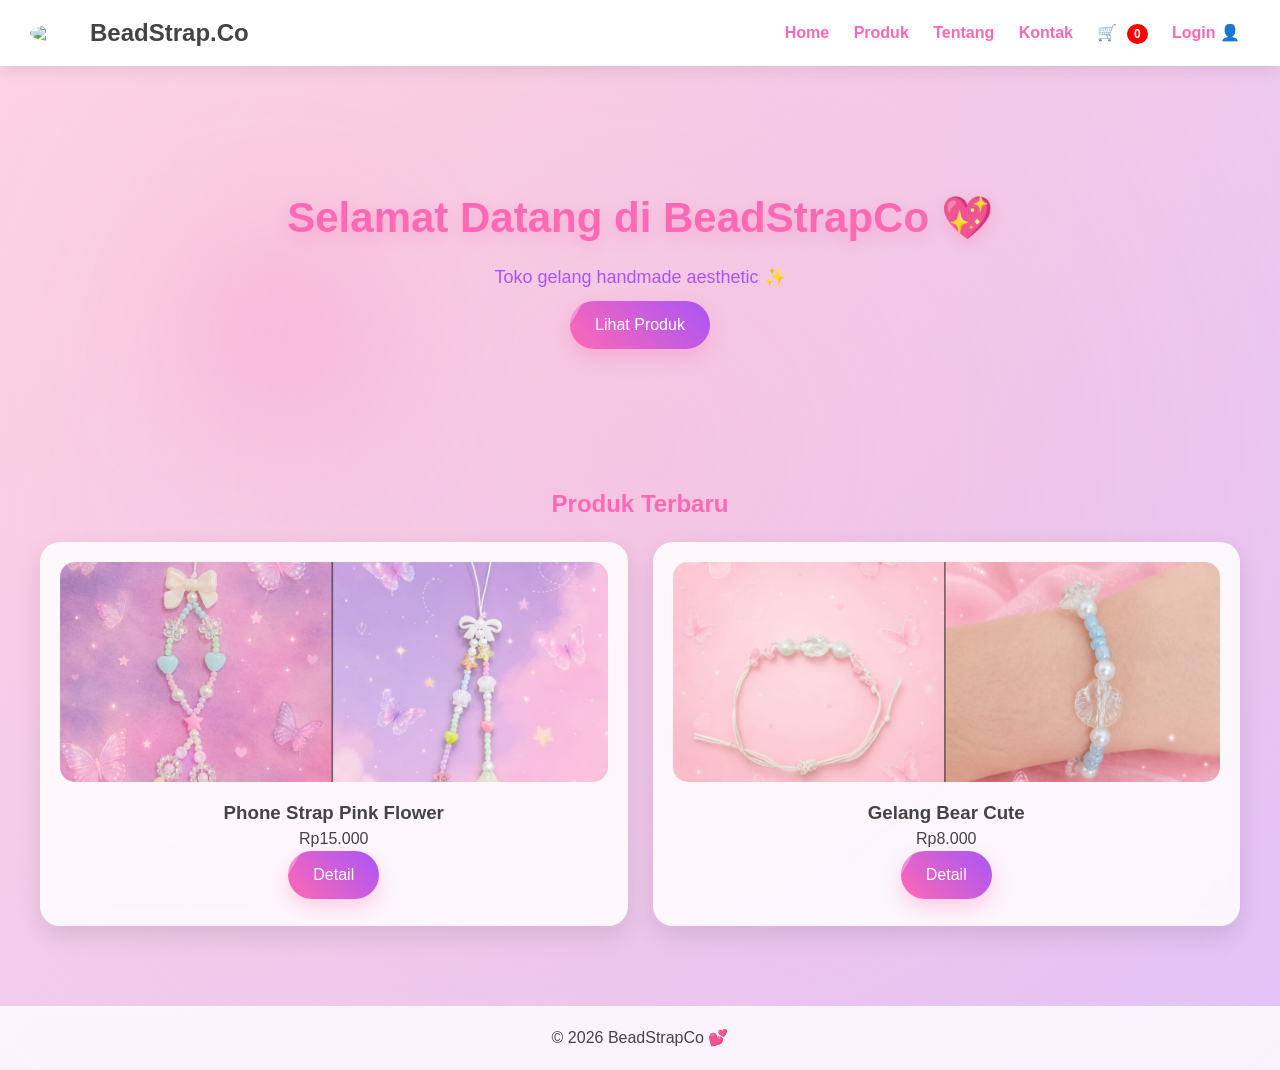
==== index.html @ 6150af86 "Add files via upload" ====
<!DOCTYPE html>
<html lang="id">
<head>
<meta charset="UTF-8">
<title>BeadStrapCo</title>
<link rel="stylesheet" href="style.css">

<style>
/* ===== DROPDOWN AKUN ===== */
.akun-dropdown{
    position: relative;
    display: inline-block;
}

.akun-btn{
    background: none;
    border: none;
    color: #ff69b4;
    font-weight: bold;
    cursor: pointer;
}

.akun-menu{
    display: none;
    position: absolute;
    right: 0;
    background: white;
    border-radius: 10px;
    box-shadow: 0 10px 20px rgba(0,0,0,0.2);
    overflow: hidden;
    min-width: 150px;
    z-index: 99;
}

.akun-menu a{
    display: block;
    padding: 10px;
    text-decoration: none;
    color: #333;
}

.akun-menu a:hover{
    background: #ffe4f2;
}

.akun-dropdown:hover .akun-menu{
    display: block;
}
</style>

</head>

<body>

<!-- ================= LOADER ================= -->
<div id="loader">
    <div class="loader-box">
        <div class="spinner"></div>
        <h2>BeadStrap.Co 💖</h2>
    </div>
</div>

<!-- PARALLAX -->
<div class="parallax"></div>

<!-- NAVBAR -->
<header class="navbar">
    <div class="logo">
        <img src="logo.jpg">
        <h2>BeadStrap.Co</h2>
    </div>

    <nav id="nav">
        <a href="index.html">Home</a>
        <a href="produk.html">Produk</a>
        <a href="tentang.html">Tentang</a>
        <a href="kontak.html">Kontak</a>
        <!-- AUTO JS -->
    </nav>
</header>

<!-- HERO -->
<section class="hero">
    <h1>Selamat Datang di BeadStrapCo 💖</h1>
    <p class="subtitle">Toko gelang handmade aesthetic ✨</p>
    <a href="produk.html" class="btn">Lihat Produk</a>
</section>

<!-- PRODUK -->
<section class="produk">
    <h2>Produk Terbaru</h2>

    <div class="grid">
        <div class="card">
            <img src="WhatsApp Image 2026-05-06 at 21.16.41.jpeg">
            <h3>Phone Strap Pink Flower</h3>
            <p>Rp15.000</p>
            <a href="detail.html?nama=Phone Strap Pink Flower&harga=15000&img=WhatsApp Image 2026-05-05 at 00.11.49.jpeg" class="btn">Detail</a>
        </div>

        <div class="card">
            <img src="WhatsApp Image 2026-05-06 at 21.16.40.jpeg">
            <h3>Gelang Bear Cute</h3>
            <p>Rp8.000</p>
            <a href="detail.html?nama=Gelang Bear Cute&harga=8000&img=WhatsApp Image 2026-05-05 at 00.11.46.jpeg" class="btn">Detail</a>
        </div>
    </div>
</section>

<!-- FOOTER -->
<footer>
    <p>© 2026 BeadStrapCo 💕</p>
</footer>

<!-- ================= SCRIPT ================= -->
<script>

// LOADER
window.addEventListener("load", ()=>{
    document.getElementById("loader").style.display = "none";
});

// PARALLAX
document.addEventListener("mousemove",(e)=>{
    let x=(e.clientX/window.innerWidth-0.5)*30;
    let y=(e.clientY/window.innerHeight-0.5)*30;
    document.querySelector(".parallax").style.transform =
        `translate(${x}px, ${y}px)`;
});

// ================= LOGIN NAVBAR DROPDOWN =================
let user = localStorage.getItem("user");
let nav = document.getElementById("nav");

// isi navbar tambahan
let extra = "";

// keranjang
extra += `
<a href="keranjang.html">
 🛒 <span id="count" class="badge">0</span>
</a>`;

// kalau login
if(user){
    extra += `
    <div class="akun-dropdown">
        <button class="akun-btn">👤 ${user} ▼</button>
        <div class="akun-menu">
            <a href="dashboard.html">Akun Saya</a>
            <a href="#" onclick="logout()">Logout</a>
        </div>
    </div>
    `;
}
else{
    extra += `<a href="login.html">Login 👤</a>`;
}

// inject
nav.innerHTML += extra;

// logout
function logout(){
    localStorage.removeItem("user");
    location.reload();
}

// ================= KERANJANG =================
let cart = JSON.parse(localStorage.getItem("cart")) || [];
let total = 0;
cart.forEach(i => total += i.jumlah);

document.getElementById("count").innerText = total;

</script>

</body>
</html>
---- style.css ----
/* ================= RESET ================= */
*{
    margin:0;
    padding:0;
    box-sizing:border-box;
    font-family:'Segoe UI',sans-serif;
}

body{
    background: linear-gradient(135deg,#ffd6e7,#e0c3fc);
    color:#444;
    line-height:1.5;
    overflow-x:hidden;
}

/* ================= NAVBAR ================= */
.navbar{
    display:flex;
    justify-content:space-between;
    align-items:center;
    padding:15px 40px;
    background:rgba(255,255,255,0.8);
    backdrop-filter:blur(10px);
    box-shadow:0 8px 20px rgba(0,0,0,0.1);
    position:sticky;
    top:0;
    z-index:10;
}

.logo{
    display:flex;
    align-items:center;
    gap:10px;
}

.logo img{
    width:50px;
    border-radius:50%;
}

nav a{
    margin:0 10px;
    text-decoration:none;
    color:#ff69b4;
    font-weight:bold;
    transition:0.3s;
}

nav a:hover{
    color:#a855f7;
    transform:translateY(-2px);
}

/* ================= BADGE ================= */
.badge{
    background:red;
    color:white;
    border-radius:50%;
    padding:3px 7px;
    font-size:12px;
    margin-left:5px;
}

/* ================= HERO ================= */
.hero{
    text-align:center;
    padding:120px 20px 80px;
    animation:fadeUp 1s ease;
}

.hero h1{
    font-size:42px;
    color:#ff69b4;
    margin-bottom:15px;
    text-shadow:0 5px 15px rgba(255,105,180,0.3);
    animation:floatText 3s ease-in-out infinite;
}

.subtitle{
    font-size:18px;
    color:#a855f7;
    max-width:600px;
    margin:0 auto 10px;
}

.desc{
    max-width:600px;
    margin:0 auto 20px;
    color:#555;
}

/* ================= BUTTON ================= */
.btn{
    display:inline-block;
    padding:12px 25px;
    border-radius:30px;
    text-decoration:none;
    color:white;
    background:linear-gradient(45deg,#ff69b4,#a855f7);
    box-shadow:0 8px 20px rgba(255,105,180,0.3);
    transition:0.3s;
    position:relative;
    overflow:hidden;
}

.btn:hover{
    transform:translateY(-3px) scale(1.05);
    box-shadow:0 12px 25px rgba(0,0,0,0.2);
}

.btn::after{
    content:"";
    position:absolute;
    width:100%;
    height:100%;
    background:rgba(255,255,255,0.3);
    top:0;
    left:-100%;
    transform:skewX(-30deg);
    transition:0.5s;
}

.btn:hover::after{
    left:100%;
}

/* ================= PRODUK ================= */
.produk{
    padding:50px 20px;
    text-align:center;
}

.produk h2{
    color:#ff69b4;
    margin-bottom:20px;
}

.grid{
    display:grid;
    grid-template-columns:repeat(auto-fit,minmax(230px,1fr));
    gap:25px;
    padding:0 20px;
}

/* ================= CARD ================= */
.card{
    background:rgba(255,255,255,0.85);
    backdrop-filter:blur(10px);
    padding:20px;
    border-radius:20px;
    text-align:center;
    box-shadow:0 10px 25px rgba(0,0,0,0.1);
    transition:0.4s;
    transform-style:preserve-3d;
}

.card:hover{
    transform:rotateY(8deg) rotateX(5deg) scale(1.03);
    box-shadow:
        0 20px 40px rgba(0,0,0,0.2),
        0 0 20px rgba(255,105,180,0.4);
}

.card img{
    width:100%;
    height:220px;
    object-fit:cover;
    border-radius:15px;
    margin-bottom:10px;
    transition:0.4s;
}

.card:hover img{
    transform:scale(1.1);
}

/* ================= DETAIL ================= */
.detail-container{
    padding:50px;
    display:flex;
    justify-content:center;
}

.detail-box{
    display:flex;
    gap:40px;
    background:rgba(255,255,255,0.9);
    backdrop-filter:blur(10px);
    padding:30px;
    border-radius:20px;
    box-shadow:0 15px 30px rgba(0,0,0,0.15);
    animation:fadeUp 0.8s ease;
}

.detail-img{
    width:300px;
    border-radius:20px;
}

.detail-info h2{
    color:#ff69b4;
}

.detail-btn{
    display:flex;
    gap:10px;
}

/* ================= BOX (GLOBAL) ================= */
.box{
    background:rgba(255,255,255,0.9);
    backdrop-filter:blur(10px);
    border-radius:20px;
    box-shadow:0 10px 25px rgba(0,0,0,0.1);
    transition:0.4s;
    transform-style:preserve-3d;
}

.box:hover{
    transform:rotateY(5deg) rotateX(5deg) scale(1.02);
    box-shadow:
        0 20px 40px rgba(0,0,0,0.2),
        0 0 25px rgba(255,105,180,0.4);
}

/* ================= TENTANG ================= */
.tentang{
    display:flex;
    justify-content:center;
    padding:60px 20px;
}

.tentang-box{
    max-width:600px;
    text-align:center;
}

.tentang-grid{
    margin-top:20px;
    display:grid;
    grid-template-columns:repeat(2,1fr);
    gap:10px;
    font-weight:bold;
    color:#ff69b4;
}

/* ================= KONTAK ================= */
.kontak{
    display:flex;
    justify-content:center;
    padding:60px 20px;
}

.kontak-box{
    max-width:600px;
    width:100%;
}

.kontak-table{
    width:100%;
    margin:20px 0;
    border-collapse:collapse;
}

.kontak-table td{
    padding:8px;
    border-bottom:1px solid #eee;
}

/* ================= FORM ================= */
.form{
    display:flex;
    flex-direction:column;
    gap:10px;
}

.form input,
.form textarea{
    padding:12px;
    border-radius:10px;
    border:1px solid #ddd;
    transition:0.3s;
}

.form textarea{
    height:100px;
}

.form input:focus,
.form textarea:focus{
    transform:scale(1.03);
    box-shadow:0 0 15px rgba(255,105,180,0.4);
    border-color:#ff69b4;
}

/* ================= CTA ================= */
.cta{
    text-align:center;
    padding:70px 20px;
}

.cta h2{
    color:#ff69b4;
    margin-bottom:20px;
}

/* ================= FOOTER ================= */
footer{
    text-align:center;
    padding:20px;
    background:rgba(255,255,255,0.8);
    margin-top:30px;
}

/* ================= ANIMASI ================= */
@keyframes fadeUp{
    from{opacity:0; transform:translateY(30px);}
    to{opacity:1; transform:translateY(0);}
}

@keyframes floatText{
    0%,100%{transform:translateY(0);}
    50%{transform:translateY(-10px);}
}

/* ================= EFFECT ================= */
.parallax{
    position:fixed;
    width:200%;
    height:200%;
    top:-50%;
    left:-50%;
    background: radial-gradient(circle, rgba(255,182,193,0.3), transparent 70%);
    z-index:-2;
}

.sparkle{
    position:fixed;
    width:6px;
    height:6px;
    background:white;
    border-radius:50%;
    opacity:0.7;
    animation:twinkle 3s infinite ease-in-out;
}

@keyframes twinkle{
    0%,100%{opacity:0;}
    50%{opacity:1; transform:scale(1.5);}
}

.float-icon{
    position:fixed;
    font-size:20px;
    opacity:0.5;
    animation:floatIcon 10s linear infinite;
    pointer-events:none;
}

@keyframes floatIcon{
    0%{transform:translateY(0);}
    100%{transform:translateY(-300px); opacity:0;}
}

.wave{
    position:fixed;
    width:200%;
    height:200px;
    bottom:0;
    left:0;
    background:rgba(255,255,255,0.2);
    border-radius:50%;
    animation:waveMove 8s infinite linear;
    z-index:-1;
}

@keyframes waveMove{
    from{transform:translateX(0);}
    to{transform:translateX(-50%);}
}

/* ================= BUTTERFLY ================= */
body::before{
    content:"🦋";
    position:fixed;
    font-size:30px;
    top:80%;
    left:-50px;
    animation:flyButterfly 18s linear infinite;
    opacity:0.6;
}

@keyframes flyButterfly{
    0%{transform:translateX(0);}
    100%{transform:translateX(120vw);}
}

body::after{
    content:"";
    position:fixed;
    width:300px;
    height:300px;
    background:radial-gradient(circle, rgba(255,105,180,0.3), transparent 70%);
    top:20%;
    left:10%;
    filter:blur(60px);
    z-index:-1;
}

/* ================= FADE ================= */
.fade-up{
    opacity:0;
    transform:translateY(40px);
    animation:fadeUp 1s ease forwards;
}

/* ================= LOADER ================= */
#loader{
    position:fixed;
    width:100%;
    height:100%;
    background:linear-gradient(135deg,#ffd6e7,#e0c3fc);
    display:flex;
    justify-content:center;
    align-items:center;
    z-index:9999;
    transition:0.5s;
}

.loader-box{
    text-align:center;
}

.spinner{
    width:50px;
    height:50px;
    border:5px solid #fff;
    border-top:5px solid #ff69b4;
    border-radius:50%;
    animation:spin 1s linear infinite;
    margin:auto;
}

@keyframes spin{
    100%{transform:rotate(360deg);}
}

/* hilangin loader */
#loader.hide{
    opacity:0;
    visibility:hidden;
}

/* ================= CURSOR GLOW ================= */
#cursor-glow{
    position:fixed;
    width:150px;
    height:150px;
    background:radial-gradient(circle, rgba(255,105,180,0.4), transparent 70%);
    border-radius:50%;
    pointer-events:none;
    transform:translate(-50%,-50%);
    z-index:999;
    mix-blend-mode:screen;
    transition:0.1s;
}

/* ================= EXTRA EFFECT (BIAR LEBIH HIDUP) ================= */

/* glow hover navbar */
.navbar:hover{
    box-shadow:0 10px 30px rgba(255,105,180,0.3);
}

/* animasi masuk produk */
.card{
    animation:fadeUp 0.8s ease;
}

/* hover tombol makin hidup */
.btn:hover{
    box-shadow:
        0 10px 30px rgba(255,105,180,0.4),
        0 0 20px rgba(168,85,247,0.4);
}

/* efek halus scroll */
html{
    scroll-behavior:smooth;
}

/* ================= LOADER ================= */
#loader{
    position: fixed;
    inset: 0;
    background: linear-gradient(135deg,#020617,#0f172a);
    display: flex;
    justify-content: center;
    align-items: center;
    z-index: 9999;
    flex-direction: column;
}

.loader-box{
    text-align: center;
    color: white;
}

.spinner{
    width: 70px;
    height: 70px;
    border: 6px solid rgba(255,255,255,0.2);
    border-top: 6px solid #ff4fd8;
    border-radius: 50%;
    animation: spin 1s linear infinite;
    margin-bottom: 15px;
}

@keyframes spin{
    0%{transform: rotate(0deg);}
    100%{transform: rotate(360deg);}
}

#loader.hide{
    opacity: 0;
    visibility: hidden;
    transition: 0.6s ease;
}

/* ================= NAVBAR RAPI ================= */
.navbar{
    background: white;
    padding: 15px 30px;
    display: flex;
    justify-content: space-between;
    align-items: center;
    box-shadow: 0 5px 15px rgba(0,0,0,0.08);
}

/* LOGO */
.logo-area h2{
    color: #ff69b4;
    margin: 0;
}

/* MENU */
.menu{
    display: flex;
    gap: 20px;
    align-items: center;
}

/* TOMBOL NAV */
.menu a{
    text-decoration: none;
    color: #ff69b4;
    font-weight: bold;
    padding: 8px 14px;
    border-radius: 10px;
    transition: 0.3s;
}

/* HOVER */
.menu a:hover{
    background: #ff69b4;
    color: white;
    transform: translateY(-2px);
}

/* KERANJANG */
.cart{
    background: linear-gradient(45deg,#ff69b4,#a855f7);
    color: white !important;
    padding: 8px 14px;
    border-radius: 20px;
}

/* ================= ACTIVE NAV ================= */
.menu a.active{
    background: #ff69b4;
    color: white;
    box-shadow: 0 0 10px rgba(255,105,180,0.6);
    transform: translateY(-2px);
}

/* efek glow biar hidup */
.menu a.active:hover{
    background: #ff4fa3;
}

/* ================= NAV UNDERLINE SLIDER ================= */
.menu{
    position: relative;
}

/* link dasar */
.menu a{
    position: relative;
    text-decoration: none;
    color: #ff69b4;
    font-weight: bold;
    padding: 8px 14px;
    transition: 0.3s;
}

/* underline tiap item */
.menu a::after{
    content: "";
    position: absolute;
    left: 50%;
    bottom: 0;
    width: 0%;
    height: 3px;
    background: #ff69b4;
    border-radius: 10px;
    transition: 0.3s ease;
    transform: translateX(-50%);
}

/* hover effect */
.menu a:hover::after{
    width: 70%;
}

/* ACTIVE underline lebih tegas */
.menu a.active::after{
    width: 90%;
    background: linear-gradient(45deg,#ff69b4,#a855f7);
    box-shadow: 0 0 8px rgba(255,105,180,0.6);
}
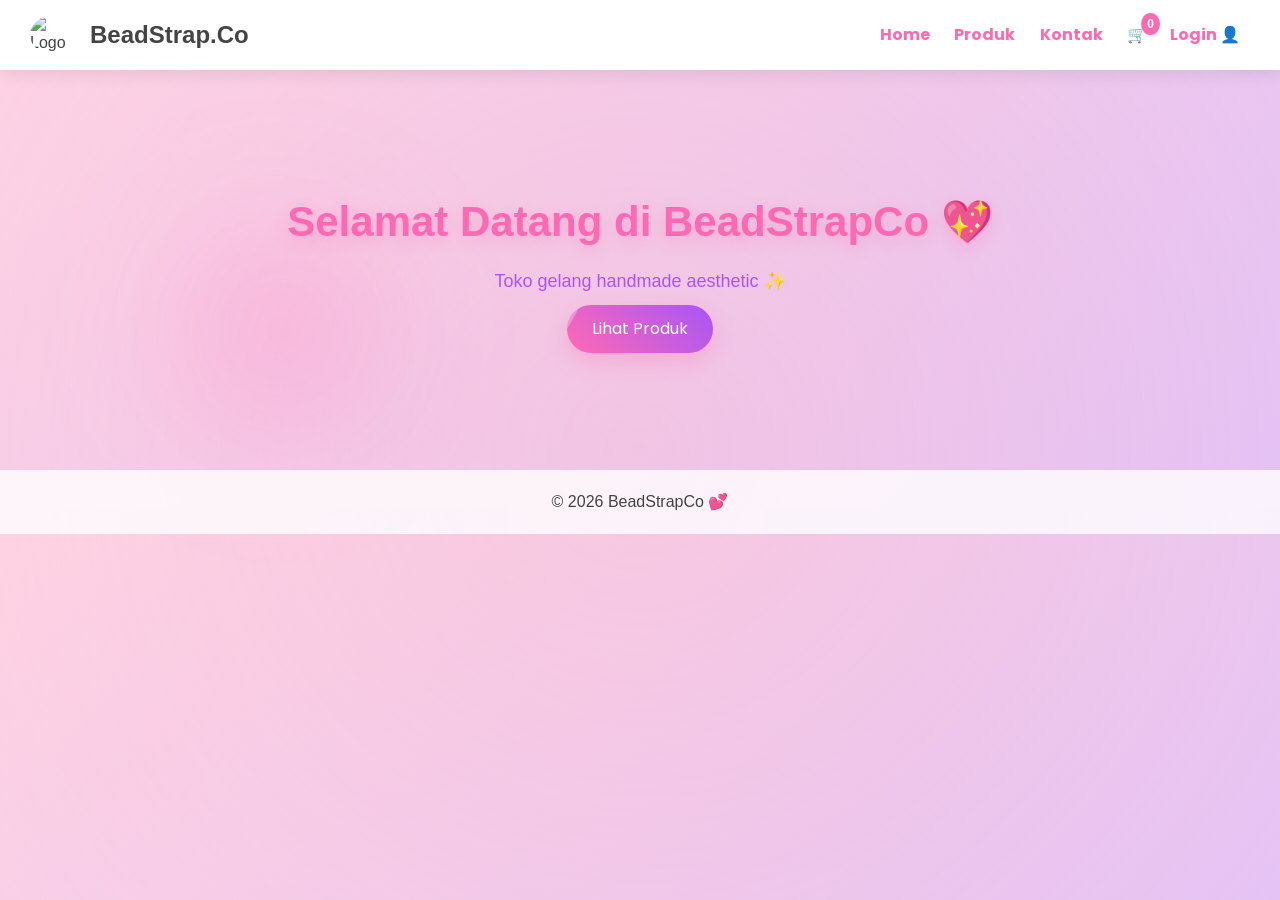
==== commit 7158efc9: "Add files via upload" ====
--- a/index.html
+++ b/index.html
@@ -2,16 +2,29 @@
 <html lang="id">
 <head>
 <meta charset="UTF-8">
+<meta name="viewport" content="width=device-width, initial-scale=1.0">
 <title>BeadStrapCo</title>
 <link rel="stylesheet" href="style.css">
 
+<link href="https://fonts.googleapis.com/css2?family=Poppins:wght=300;400;600;700&display=swap" rel="stylesheet">
+
+<link rel="stylesheet" href="https://unpkg.com/leaflet@1.9.4/dist/leaflet.css" />
+
+<script type="text/javascript"
+  src="https://app.sandbox.midtrans.com/snap/snap.js"
+  data-client-key="MASUKKAN_CLIENT_KEY_SANDBOX_MIDTRANS_ANDA"></script>
+
 <style>
+/* Universal Font */
+body, button, input, textarea, a, select {
+    font-family: 'Poppins', sans-serif;
+}
+
 /* ===== DROPDOWN AKUN ===== */
 .akun-dropdown{
     position: relative;
     display: inline-block;
 }
-
 .akun-btn{
     background: none;
     border: none;
@@ -19,7 +32,6 @@
     font-weight: bold;
     cursor: pointer;
 }
-
 .akun-menu{
     display: none;
     position: absolute;
@@ -31,28 +43,347 @@
     min-width: 150px;
     z-index: 99;
 }
-
 .akun-menu a{
     display: block;
     padding: 10px;
     text-decoration: none;
     color: #333;
 }
-
 .akun-menu a:hover{
     background: #ffe4f2;
 }
-
 .akun-dropdown:hover .akun-menu{
     display: block;
 }
+
+/* ===== SIDEBAR KERANJANG GABUNGAN ===== */
+.cart-sidebar {
+    position: fixed;
+    top: 0;
+    right: -460px;
+    width: 420px;
+    height: 100%;
+    background-color: #f5f5f5;
+    box-shadow: -5px 0 15px rgba(0,0,0,0.15);
+    transition: right 0.3s ease;
+    z-index: 1000;
+    display: flex;
+    flex-direction: column;
+}
+.cart-sidebar.active {
+    right: 0;
+}
+.cart-header {
+    display: flex;
+    justify-content: space-between;
+    align-items: center;
+    background: white;
+    padding: 20px;
+    border-bottom: 2px solid #ff69b4;
+}
+.cart-header h3 {
+    margin: 0;
+    color: #ff69b4;
+    font-size: 18px;
+}
+.close-cart {
+    font-size: 28px;
+    cursor: pointer;
+    color: #aaa;
+}
+.cart-body-scroll {
+    flex: 1;
+    overflow-y: auto;
+    padding: 12px;
+}
+
+/* Kotak Kontainer Seksi ala Shopee Card */
+.shopee-card {
+    background: white;
+    padding: 15px;
+    border-radius: 8px;
+    margin-bottom: 12px;
+    box-shadow: 0 1px 4px rgba(0,0,0,0.05);
+}
+.shopee-card h4 {
+    margin: 0 0 12px 0;
+    color: #333;
+    font-size: 14px;
+    border-left: 3px solid #ff69b4;
+    padding-left: 8px;
+}
+.cart-item {
+    display: flex;
+    justify-content: space-between;
+    align-items: center;
+    padding: 10px 0;
+    border-bottom: 1px solid #f2f2f2;
+    font-size: 14px;
+}
+.cart-item:last-child {
+    border-bottom: none;
+}
+
+/* Gaya Tombol Manipulasi Keranjang */
+.cart-item-right {
+    display: flex;
+    align-items: center;
+    gap: 12px;
+}
+.btn-hapus-item {
+    background: none;
+    border: none;
+    color: #ff4d4d;
+    cursor: pointer;
+    font-size: 16px;
+    padding: 4px;
+    border-radius: 4px;
+    transition: background 0.2s;
+}
+.btn-hapus-item:hover {
+    background: #fff0f0;
+}
+.btn-kosongkan-cart {
+    background: #fff0f0;
+    color: #ff4d4d;
+    border: 1px solid #ffcccc;
+    padding: 6px 12px;
+    font-size: 11px;
+    font-weight: bold;
+    border-radius: 6px;
+    cursor: pointer;
+    float: right;
+    margin-top: -6px;
+    transition: all 0.2s;
+}
+.btn-kosongkan-cart:hover {
+    background: #ff4d4d;
+    color: white;
+    border-color: #ff4d4d;
+}
+
+/* ===== FORM ALAMAT PENGIRIMAN ===== */
+.form-group {
+    margin-bottom: 10px;
+}
+.form-group input, .form-group textarea, .form-group select {
+    width: 100%;
+    padding: 10px;
+    border: 1px solid #ddd;
+    border-radius: 6px;
+    font-size: 13px;
+    box-sizing: border-box;
+    background: #fafafa;
+}
+.form-group textarea {
+    resize: none;
+    height: 60px;
+}
+.form-group input:focus, .form-group textarea:focus, .form-group select:focus {
+    border-color: #ff69b4;
+    background: white;
+    outline: none;
+}
+
+/* Wadah untuk elemen Peta Visual */
+#map-container {
+    width: 100%;
+    height: 180px;
+    border-radius: 6px;
+    border: 1px solid #ddd;
+    margin-top: 5px;
+    margin-bottom: 5px;
+    z-index: 1;
+}
+.map-hint {
+    font-size: 11px;
+    color: #777;
+    margin-bottom: 12px;
+    display: block;
+    font-style: italic;
+}
+
+/* ===== METODE PEMBAYARAN DETAIL ===== */
+.payment-options {
+    display: flex;
+    flex-direction: column;
+    gap: 10px;
+}
+.payment-option-container {
+    border: 1px solid #ddd;
+    border-radius: 8px;
+    overflow: hidden;
+    background: white;
+    transition: all 0.2s ease;
+}
+.payment-main {
+    display: flex;
+    align-items: center;
+    padding: 12px;
+    cursor: pointer;
+}
+.payment-main input[type="radio"] {
+    margin-right: 12px;
+    accent-color: #ff69b4;
+}
+.payment-icon {
+    font-size: 20px;
+    margin-right: 12px;
+}
+.payment-details {
+    display: flex;
+    flex-direction: column;
+    flex: 1;
+}
+.payment-title {
+    font-size: 13px;
+    font-weight: 600;
+    color: #333;
+}
+.payment-desc {
+    font-size: 11px;
+    color: #888;
+}
+
+/* Sub Pilihan */
+.payment-sub-options {
+    display: none;
+    background: #fbfbfb;
+    padding: 10px 15px 15px 45px;
+    border-top: 1px dashed #eee;
+    flex-direction: column;
+    gap: 8px;
+}
+.sub-option {
+    display: flex;
+    align-items: center;
+    padding: 10px 12px;
+    border: 1px solid #e0e0e0;
+    border-radius: 6px;
+    background: white;
+    cursor: pointer;
+    font-size: 13px;
+    font-weight: 500;
+}
+.sub-option input[type="radio"] {
+    margin-right: 10px;
+    accent-color: #ff69b4;
+}
+.sub-text-container {
+    display: flex;
+    flex-direction: column;
+}
+.sub-title {
+    font-size: 13px;
+    font-weight: 600;
+    color: #333;
+}
+.sub-desc-kode {
+    font-size: 11px;
+    color: #ff69b4;
+    font-weight: 500;
+    margin-top: 2px;
+}
+.sub-badge {
+    background: #eee;
+    padding: 2px 6px;
+    border-radius: 4px;
+    font-size: 10px;
+    font-weight: bold;
+    margin-left: auto;
+    color: #666;
+}
+
+/* Info Kode / VA Box Utama */
+.info-kode-box {
+    margin-top: 8px;
+    padding: 12px;
+    background: #fff0f6;
+    border: 1px dashed #ff69b4;
+    border-radius: 6px;
+    text-align: center;
+}
+.info-kode-flex {
+    display: flex;
+    justify-content: center;
+    align-items: center;
+    gap: 10px;
+    margin-top: 6px;
+}
+.kode-tampil {
+    font-weight: 700;
+    color: #ff69b4;
+    font-size: 16px;
+    letter-spacing: 1px;
+}
+.btn-salin {
+    background: #ff69b4;
+    color: white;
+    border: none;
+    padding: 4px 10px;
+    font-size: 11px;
+    border-radius: 4px;
+    cursor: pointer;
+    font-weight: bold;
+}
+.btn-salin:hover {
+    background: #ff45a4;
+}
+
+/* Efek Aktif / Terpilih */
+.payment-option-container.selected {
+    border-color: #ff69b4;
+}
+.payment-option-container.selected .payment-main {
+    background-color: #fff5f8;
+}
+.sub-option.selected-sub {
+    border-color: #ff69b4;
+    background-color: #fff5f8;
+}
+.sub-option.selected-sub .sub-title {
+    color: #ff69b4;
+}
+.sub-option.selected-sub .sub-badge {
+    background: #ff69b4;
+    color: white;
+}
+
+/* Footer Tetap Di Bawah */
+.cart-footer {
+    background: white;
+    border-top: 1px solid #eee;
+    padding: 20px;
+}
+.total-box {
+    display: flex;
+    justify-content: space-between;
+    align-items: center;
+    font-weight: bold;
+    font-size: 14px;
+    margin-bottom: 5px;
+}
+.btn-pay {
+    width: 100%;
+    padding: 14px;
+    background: #ff69b4;
+    color: white;
+    border: none;
+    border-radius: 8px;
+    font-size: 16px;
+    font-weight: bold;
+    cursor: pointer;
+    transition: 0.2s;
+    margin-top: 10px;
+}
+.btn-pay:hover {
+    background: #ff45a4;
+}
 </style>
-
 </head>
 
 <body>
 
-<!-- ================= LOADER ================= -->
 <div id="loader">
     <div class="loader-box">
         <div class="spinner"></div>
@@ -60,119 +391,647 @@
     </div>
 </div>
 
-<!-- PARALLAX -->
 <div class="parallax"></div>
 
-<!-- NAVBAR -->
 <header class="navbar">
     <div class="logo">
-        <img src="logo.jpg">
+        <img src="logo.jpg" alt="Logo">
         <h2>BeadStrap.Co</h2>
     </div>
-
     <nav id="nav">
         <a href="index.html">Home</a>
         <a href="produk.html">Produk</a>
-        <a href="tentang.html">Tentang</a>
         <a href="kontak.html">Kontak</a>
-        <!-- AUTO JS -->
     </nav>
 </header>
 
-<!-- HERO -->
 <section class="hero">
     <h1>Selamat Datang di BeadStrapCo 💖</h1>
     <p class="subtitle">Toko gelang handmade aesthetic ✨</p>
     <a href="produk.html" class="btn">Lihat Produk</a>
 </section>
 
-<!-- PRODUK -->
-<section class="produk">
-    <h2>Produk Terbaru</h2>
-
-    <div class="grid">
-        <div class="card">
-            <img src="WhatsApp Image 2026-05-06 at 21.16.41.jpeg">
-            <h3>Phone Strap Pink Flower</h3>
-            <p>Rp15.000</p>
-            <a href="detail.html?nama=Phone Strap Pink Flower&harga=15000&img=WhatsApp Image 2026-05-05 at 00.11.49.jpeg" class="btn">Detail</a>
+<div id="cart-sidebar" class="cart-sidebar">
+    <div class="cart-header">
+        <h3>Checkout Pesanan 🛒</h3>
+        <span class="close-cart" onclick="toggleKeranjang()">&times;</span>
+    </div>
+    
+    <div class="cart-body-scroll">
+        <div class="shopee-card">
+            <button class="btn-kosongkan-cart" id="btn-kosongkan" onclick="kosongkanKeranjangTotal()">Kosongkan</button>
+            <h4>📦 Rincian Produk</h4>
+            <div id="cart-list-container"></div>
         </div>
 
-        <div class="card">
-            <img src="WhatsApp Image 2026-05-06 at 21.16.40.jpeg">
-            <h3>Gelang Bear Cute</h3>
-            <p>Rp8.000</p>
-            <a href="detail.html?nama=Gelang Bear Cute&harga=8000&img=WhatsApp Image 2026-05-05 at 00.11.46.jpeg" class="btn">Detail</a>
+        <div id="section-alamat" class="shopee-card" style="display: none;">
+            <h4>📍 Alamat Pengiriman</h4>
+            <div class="form-group">
+                <input type="text" id="pembeli-nama" placeholder="Nama Lengkap Penerima">
+            </div>
+            <div class="form-group">
+                <input type="tel" id="pembeli-hp" placeholder="Nomor HP / WhatsApp">
+            </div>
+            <div class="form-group">
+                <select id="pembeli-wilayah" onchange="perbaruiWilayahDanPeta()">
+                    <option value="" disabled selected>-- Pilih Kabupaten/Kota --</option>
+                    <option value="mataram">Kota Mataram (Gratis Ongkir 🎉)</option>
+                    <option value="lombok_barat">Kab. Lombok Barat (Rp10.000)</option>
+                    <option value="lombok_tengah">Kab. Lombok Tengah (Rp15.000)</option>
+                    <option value="lombok_timur">Kab. Lombok Timur (Rp20.000)</option>
+                    <option value="lombok_utara">Kab. Lombok Utara (Rp18.000)</option>
+                </select>
+            </div>
+
+            <div class="form-group">
+                <input type="text" id="pembeli-kecamatan" placeholder="Ketik Kecamatan Anda (Contoh: Narmada)">
+            </div>
+            
+            <div class="form-group">
+                <input type="text" id="pembeli-desa" placeholder="Ketik Desa / Kelurahan / Dusun (Contoh: Nyur Lembang)">
+            </div>
+
+            <div class="form-group">
+                <textarea id="pembeli-alamat" placeholder="Ketik nomor rumah, nama gang, jalan, atau patokan dekat rumah..."></textarea>
+            </div>
+
+            <div id="map-container"></div>
+            <small class="map-hint">*Petunjuk: Peta mendeteksi otomatis berdasarkan nama Desa & Kecamatan di atas. Jika kurang pas, pembeli dapat menggeser pin merah secara manual tepat ke atap rumah mereka.</small>
+        </div>
+
+        <div id="section-pembayaran" class="shopee-card" style="display: none;">
+            <h4>💳 Metode Pembayaran</h4>
+            <div class="payment-options">
+                
+                <div class="payment-option-container" id="container-cod">
+                    <div class="payment-main" onclick="pilihKategoriUtama('cod')">
+                        <input type="radio" name="main_payment" value="cod" id="radio-cod">
+                        <span class="payment-icon">💵</span>
+                        <div class="payment-details">
+                            <span class="payment-title">COD (Bayar di Tempat)</span>
+                            <span class="payment-desc">Bayar tunai ke kurir saat barang sampai</span>
+                        </div>
+                    </div>
+                </div>
+
+                <div class="payment-option-container" id="container-ewallet">
+                    <div class="payment-main" onclick="pilihKategoriUtama('ewallet')">
+                        <input type="radio" name="main_payment" value="ewallet" id="radio-ewallet">
+                        <span class="payment-icon">📱</span>
+                        <div class="payment-details">
+                            <span class="payment-title">E-Wallet / QRIS</span>
+                            <span class="payment-desc">Pilih aplikasi pembayaran e-wallet digitalmu</span>
+                        </div>
+                    </div>
+                    <div class="payment-sub-options" id="sub-ewallet">
+                        <div class="sub-option" onclick="pilihSubSpesifik(this, 'ShopeePay')">
+                            <input type="radio" name="detail_payment">
+                            <div class="sub-text-container"><span class="sub-title">ShopeePay</span></div>
+                            <span class="sub-badge" style="color:#ff5722; background:#fff1ec;">POPULER</span>
+                        </div>
+                        <div class="sub-option" onclick="pilihSubSpesifik(this, 'GoPay')">
+                            <input type="radio" name="detail_payment">
+                            <div class="sub-text-container"><span class="sub-title">GoPay</span></div>
+                        </div>
+                        <div class="sub-option" onclick="pilihSubSpesifik(this, 'OVO')">
+                            <input type="radio" name="detail_payment">
+                            <div class="sub-text-container"><span class="sub-title">OVO</span></div>
+                        </div>
+                        <div class="sub-option" onclick="pilihSubSpesifik(this, 'DANA')">
+                            <input type="radio" name="detail_payment">
+                            <div class="sub-text-container"><span class="sub-title">DANA</span></div>
+                        </div>
+                        <div id="form-input-ewallet" class="form-group" style="display: none; margin-top: 10px;">
+                            <label id="label-ewallet" style="font-size: 11px; font-weight: bold; color: #ff69b4; display:block; margin-bottom:4px;">Nomor Akun:</label>
+                            <input type="tel" id="nomor-ewallet" placeholder="Contoh: 08xxxxxxxxxx" style="background: #fff; border: 1px solid #ff69b4;">
+                        </div>
+                    </div>
+                </div>
+
+                <div class="payment-option-container" id="container-va">
+                    <div class="payment-main" onclick="pilihKategoriUtama('va')">
+                        <input type="radio" name="main_payment" value="va" id="radio-va">
+                        <span class="payment-icon">🏦</span>
+                        <div class="payment-details">
+                            <span class="payment-title">Transfer Virtual Account</span>
+                            <span class="payment-desc">Pilih bank transfer (Dicek otomatis)</span>
+                        </div>
+                    </div>
+                    <div class="payment-sub-options" id="sub-va">
+                        <div class="sub-option" onclick="pilihSubSpesifik(this, 'BCA Virtual Account', '3901')">
+                            <input type="radio" name="detail_payment">
+                            <div class="sub-text-container">
+                                <span class="sub-title">BCA Virtual Account</span>
+                                <span class="sub-desc-kode">VA Kode: 3901 + No. HP</span>
+                            </div>
+                        </div>
+                        <div class="sub-option" onclick="pilihSubSpesifik(this, 'Mandiri Virtual Account', '89508')">
+                            <input type="radio" name="detail_payment">
+                            <div class="sub-text-container">
+                                <span class="sub-title">Mandiri Virtual Account</span>
+                                <span class="sub-desc-kode">VA Kode: 89508 + No. HP</span>
+                            </div>
+                        </div>
+                        <div class="sub-option" onclick="pilihSubSpesifik(this, 'BRI Virtual Account', '88810')">
+                            <input type="radio" name="detail_payment">
+                            <div class="sub-text-container">
+                                <span class="sub-title">BRI Virtual Account</span>
+                                <span class="sub-desc-kode">VA Kode: 88810 + No. HP</span>
+                            </div>
+                        </div>
+                        <div class="sub-option" onclick="pilihSubSpesifik(this, 'BNI Virtual Account', '8810')">
+                            <input type="radio" name="detail_payment">
+                            <div class="sub-text-container">
+                                <span class="sub-title">BNI Virtual Account</span>
+                                <span class="sub-desc-kode">VA Kode: 8810 + No. HP</span>
+                            </div>
+                        </div>
+                        <div id="form-input-va" class="info-kode-box" style="display: none;">
+                            <label style="font-size: 12px; font-weight: bold; color: #333; display:block;">Salin Nomor Virtual Account:</label>
+                            <div class="info-kode-flex">
+                                <span id="nomor-va-tampil" class="kode-tampil">-</span>
+                                <button type="button" class="btn-salin" onclick="salinKodePembayaran('nomor-va-tampil')">Salin VA</button>
+                            </div>
+                        </div>
+                    </div>
+                </div>
+
+                <div class="payment-option-container" id="container-retail">
+                    <div class="payment-main" onclick="pilihKategoriUtama('retail')">
+                        <input type="radio" name="main_payment" value="retail" id="radio-retail">
+                        <span class="payment-icon">🏪</span>
+                        <div class="payment-details">
+                            <span class="payment-title">Gerai Tunai Retail</span>
+                            <span class="payment-desc">Bayar lewat kasir minimarket terdekat</span>
+                        </div>
+                    </div>
+                    <div class="payment-sub-options" id="sub-retail">
+                        <div class="sub-option" onclick="pilihSubSpesifik(this, 'Alfamart', 'ALFA')">
+                            <input type="radio" name="detail_payment">
+                            <div class="sub-text-container">
+                                <span class="sub-title">Alfamart / Alfamidi</span>
+                                <span class="sub-desc-kode">Kode Bayar: ALFA + Angka</span>
+                            </div>
+                        </div>
+                        <div class="sub-option" onclick="pilihSubSpesifik(this, 'Indomaret', 'INDO')">
+                            <input type="radio" name="detail_payment">
+                            <div class="sub-text-container">
+                                <span class="sub-title">Indomaret</span>
+                                <span class="sub-desc-kode">Kode Bayar: INDO + Angka</span>
+                            </div>
+                        </div>
+                        <div id="form-input-retail" class="info-kode-box" style="display: none;">
+                            <label style="font-size: 12px; font-weight: bold; color: #333; display:block;">Salin Kode Pembayaran Kasir:</label>
+                            <div class="info-kode-flex">
+                                <span id="kode-retail-tampil" class="kode-tampil">-</span>
+                                <button type="button" class="btn-salin" onclick="salinKodePembayaran('kode-retail-tampil')">Salin Kode</button>
+                            </div>
+                        </div>
+                    </div>
+                </div>
+
+            </div>
         </div>
     </div>
-</section>
-
-<!-- FOOTER -->
+
+    <div class="cart-footer">
+        <div class="total-box">
+            <span>Subtotal Produk:</span>
+            <span id="subtotal-produk">Rp0</span>
+        </div>
+        <div class="total-box">
+            <span>Ongkos Kirim:</span>
+            <span id="ongkos-kirim">Rp0</span>
+        </div>
+        <div class="total-box" style="border-top: 1px dashed #ddd; padding-top: 5px; margin-top: 5px; font-size: 16px;">
+            <span>Total Pembayaran:</span>
+            <span id="grand-total" style="color: #ff69b4; font-size: 18px; font-weight: 700;">Rp0</span>
+        </div>
+        <button class="btn-pay" onclick="prosesBayarDiWeb()">Buat Pesanan 💳</button>
+    </div>
+</div>
+
 <footer>
     <p>© 2026 BeadStrapCo 💕</p>
 </footer>
 
-<!-- ================= SCRIPT ================= -->
+<script src="https://unpkg.com/leaflet@1.9.4/dist/leaflet.js"></script>
+
 <script>
-
-// LOADER
-window.addEventListener("load", ()=>{
-    document.getElementById("loader").style.display = "none";
+// =========================================================================
+// LOADER & PARALLAX ENGINE
+// =========================================================================
+window.addEventListener("load", () => { 
+    document.getElementById("loader").style.display = "none"; 
 });
 
-// PARALLAX
-document.addEventListener("mousemove",(e)=>{
-    let x=(e.clientX/window.innerWidth-0.5)*30;
-    let y=(e.clientY/window.innerHeight-0.5)*30;
-    document.querySelector(".parallax").style.transform =
-        `translate(${x}px, ${y}px)`;
+document.addEventListener("mousemove", (e) => {
+    let x = (e.clientX / window.innerWidth - 0.5) * 30;
+    let y = (e.clientY / window.innerHeight - 0.5) * 30;
+    let parallaxElem = document.querySelector(".parallax");
+    if (parallaxElem) { parallaxElem.style.transform = `translate(${x}px, ${y}px)`; }
 });
 
-// ================= LOGIN NAVBAR DROPDOWN =================
+// =========================================================================
+// NAVBAR DROPDOWN & MANAGEMENT USER
+// =========================================================================
 let user = localStorage.getItem("user");
 let nav = document.getElementById("nav");
-
-// isi navbar tambahan
-let extra = "";
-
-// keranjang
-extra += `
-<a href="keranjang.html">
- 🛒 <span id="count" class="badge">0</span>
-</a>`;
-
-// kalau login
-if(user){
-    extra += `
-    <div class="akun-dropdown">
-        <button class="akun-btn">👤 ${user} ▼</button>
-        <div class="akun-menu">
-            <a href="dashboard.html">Akun Saya</a>
-            <a href="#" onclick="logout()">Logout</a>
-        </div>
-    </div>
-    `;
-}
-else{
-    extra += `<a href="login.html">Login 👤</a>`;
-}
-
-// inject
+let extra = `<a href="#" onclick="toggleKeranjang(); return false;" style="position:relative;">🛒 <span id="count" class="badge" style="background:#ff69b4; color:white; border-radius:50%; padding:2px 6px; font-size:12px; position:absolute; top:-10px; right:-10px;">0</span></a>`;
+if (user) {
+    extra += `<div class="akun-dropdown"><button class="akun-btn">👤 ${user} ▼</button><div class="akun-menu"><a href="dashboard.html">Akun Saya</a><a href="#" onclick="logout()">Logout</a></div></div>`;
+} else { 
+    extra += `<a href="login.html">Login 👤</a>`; 
+}
 nav.innerHTML += extra;
 
-// logout
-function logout(){
-    localStorage.removeItem("user");
-    location.reload();
-}
-
-// ================= KERANJANG =================
+function logout() { 
+    localStorage.removeItem("user"); 
+    location.reload(); 
+}
+
+// =========================================================================
+// SISTEM KOORDINAT LOMBOK, MAPS, DAN DATABASE ONGKIR
+// =========================================================================
 let cart = JSON.parse(localStorage.getItem("cart")) || [];
-let total = 0;
-cart.forEach(i => total += i.jumlah);
-
-document.getElementById("count").innerText = total;
-
+let metodeKategoriUtama = ""; 
+let metodeSpesifikTerpilih = ""; 
+let kodePembayaranTerbuat = ""; 
+
+const dataWilayahLombok = {
+    "mataram": { nama: "Kota Mataram", ongkir: 0, lat: -8.5833, lng: 116.1167, zoom: 13 },
+    "lombok_barat": { nama: "Lombok Barat", ongkir: 10000, lat: -8.6833, lng: 116.1167, zoom: 11 },
+    "lombok_tengah": { nama: "Lombok Tengah", ongkir: 15000, lat: -8.7000, lng: 116.3000, zoom: 11 },
+    "lombok_timur": { nama: "Lombok Timur", ongkir: 20000, lat: -8.6500, lng: 116.5333, zoom: 11 },
+    "lombok_utara": { nama: "Lombok Utara", ongkir: 18000, lat: -8.3500, lng: 116.3333, zoom: 11 }
+};
+
+let map;
+let marker;
+let timeoutPencarianAlamat; 
+
+function initMap() {
+    if (!map) {
+        map = L.map('map-container').setView([-8.6500, 116.3333], 10);
+        L.tileLayer('https://{s}.tile.openstreetmap.org/{z}/{x}/{y}.png', {
+            attribution: '© OpenStreetMap contributors'
+        }).addTo(map);
+        marker = L.marker([-8.6500, 116.3333], { draggable: true }).addTo(map); 
+    }
+}
+
+function toggleKeranjang() {
+    const sidebar = document.getElementById('cart-sidebar');
+    sidebar.classList.toggle('active');
+    updateTampilanKeranjang();
+    
+    if (sidebar.classList.contains('active')) {
+        setTimeout(() => {
+            initMap();
+            map.invalidateSize(); 
+        }, 350);
+    }
+}
+
+function perbaruiWilayahDanPeta() {
+    let pilihan = document.getElementById("pembeli-wilayah").value;
+    if (pilihan && dataWilayahLombok[pilihan]) {
+        let lokasi = dataWilayahLombok[pilihan];
+        
+        initMap();
+        map.invalidateSize();
+        
+        map.setView([lokasi.lat, lokasi.lng], lokasi.zoom);
+        marker.setLatLng([lokasi.lat, lokasi.lng]);
+        marker.bindPopup(`<b>Pusat Wilayah: ${lokasi.nama}</b><br>Silakan isi Kecamatan & Desa Anda agar pin peta otomatis mencari jalan rumah Anda.`).openPopup();
+    }
+    updateTampilanKeranjang();
+    lacakAlamatDesaOtomatis();
+}
+
+// BARU & JAUH LEBIH DETAIL: Cerdas Menyusun Query Struktur agar Terbaca Hingga Level Desa/Kelurahan
+function lacakAlamatDesaOtomatis() {
+    let kabupatenTerpilih = document.getElementById("pembeli-wilayah").value;
+    let kecamatan = document.getElementById("pembeli-kecamatan").value.trim();
+    let desa = document.getElementById("pembeli-desa").value.trim();
+    let detailJalan = document.getElementById("pembeli-alamat").value.trim();
+
+    // Jalankan pencarian jika minimal nama kecamatan sudah diisi
+    if (kecamatan.length < 3) return;
+
+    clearTimeout(timeoutPencarianAlamat);
+    timeoutPencarianAlamat = setTimeout(() => {
+        
+        // FORMULA UTAMA: Menyusun alamat terstruktur dari terkecil ke terbesar agar dipahami server Geocoding OSM
+        let queryPencarian = "";
+        
+        if (desa.length > 2) {
+            queryPencarian += desa + ", ";
+        }
+        
+        queryPencarian += kecamatan;
+
+        if (kabupatenTerpilih && dataWilayahLombok[kabupatenTerpilih]) {
+            queryPencarian += ", " + dataWilayahLombok[kabupatenTerpilih].nama;
+        }
+        
+        queryPencarian += ", Lombok, Nusa Tenggara Barat, Indonesia";
+
+        // Eksekusi pencarian titik koordinat desa secara real-time
+        fetch(`https://nominatim.openstreetmap.org/search?format=json&q=${encodeURIComponent(queryPencarian)}&limit=1`)
+            .then(response => response.json())
+            .then(data => {
+                if (data && data.length > 0) {
+                    let lat = parseFloat(data[0].lat);
+                    let lon = parseFloat(data[0].lon);
+                    
+                    initMap();
+                    map.invalidateSize();
+                    
+                    // Kunci kamera peta ke titik desa pembeli dengan keakuratan tinggi (Zoom 15)
+                    map.setView([lat, lon], 15); 
+                    marker.setLatLng([lat, lon]);
+                    
+                    let popupTeks = `📍 <b>Desa/Kecamatan Ditemukan:</b><br>`;
+                    if(desa) popupTeks += `Desa: ${desa}<br>`;
+                    popupTeks += `Kec: ${kecamatan}`;
+                    marker.bindPopup(popupTeks).openPopup();
+                } else {
+                    // JIKA GAGAL (karena pengetikan nama desa salah), pakai metode cadangan: deteksi Kecamatannya saja
+                    fetch(`https://nominatim.openstreetmap.org/search?format=json&q=${encodeURIComponent(kecamatan + ", Lombok, NTB")}&limit=1`)
+                        .then(res => res.json())
+                        .then(fallback => {
+                            if (fallback && fallback.length > 0) {
+                                let fLat = parseFloat(fallback[0].lat);
+                                let fLon = parseFloat(fallback[0].lon);
+                                map.setView([fLat, fLon], 13);
+                                marker.setLatLng([fLat, fLon]);
+                                marker.bindPopup(`📍 <b>Kecamatan Terdeteksi:</b><br>${kecamatan}<br><small>(Ketik nama desa dengan benar agar lebih presisi)</small>`).openPopup();
+                            }
+                        });
+                }
+            })
+            .catch(err => console.log("Gagal memetakan lokasi administratif desa:", err));
+
+    }, 800); // Trigger otomatis berjalan 0.8 detik setelah user berhenti mengetik
+}
+
+// Daftarkan fungsi pelacakan pintar ke kolom-kolom terkait
+document.getElementById("pembeli-kecamatan").addEventListener("input", lacakAlamatDesaOtomatis);
+document.getElementById("pembeli-desa").addEventListener("input", lacakAlamatDesaOtomatis);
+document.getElementById("pembeli-alamat").addEventListener("input", lacakAlamatDesaOtomatis);
+
+
+// =========================================================================
+// OPERASIONAL MANIPULASI KERANJANG & CHECKOUT
+// =========================================================================
+function tambahKeKeranjang(nama, harga) {
+    let existingItem = cart.find(item => item.nama === nama);
+    if (existingItem) { existingItem.jumlah += 1; } 
+    else { cart.push({ nama: nama, harga: harga, jumlah: 1 }); }
+    localStorage.setItem("cart", JSON.stringify(cart));
+    updateTampilanKeranjang();
+    document.getElementById('cart-sidebar').classList.add('active');
+    setTimeout(() => { initMap(); map.invalidateSize(); }, 350);
+}
+
+function hapusItemDariKeranjang(namaBarang) {
+    cart = cart.filter(item => item.nama !== namaBarang);
+    localStorage.setItem("cart", JSON.stringify(cart));
+    updateTampilanKeranjang();
+}
+
+function kosongkanKeranjangTotal() {
+    if(confirm("Apakah Anda yakin ingin mengosongkan seluruh isi keranjang belanja? 🛒")) {
+        cart = [];
+        localStorage.removeItem("cart");
+        metodeKategoriUtama = ""; metodeSpesifikTerpilih = ""; kodePembayaranTerbuat = "";
+        document.getElementById("pembeli-wilayah").value = "";
+        document.querySelectorAll('.payment-option-container').forEach(item => item.classList.remove('selected'));
+        document.querySelectorAll('.payment-sub-options').forEach(sub => sub.style.display = 'none');
+        updateTampilanKeranjang();
+    }
+}
+
+function buatAngkaAcak(panjang) {
+    let hasil = '';
+    for (let i = 0; i < panjang; i++) { hasil += Math.floor(Math.random() * 10); }
+    return hasil;
+}
+
+function salinKodePembayaran(idElemen) {
+    let teks = document.getElementById(idElemen).innerText;
+    navigator.clipboard.writeText(teks).then(() => { alert("Kode pembayaran berhasil disalin! 📋"); });
+}
+
+function pilihKategoriUtama(kategori) {
+    metodeKategoriUtama = kategori;
+    document.querySelectorAll('.payment-option-container').forEach(item => item.classList.remove('selected'));
+    document.querySelectorAll('.payment-sub-options').forEach(sub => sub.style.display = 'none');
+    document.querySelectorAll('.sub-option').forEach(subOpt => {
+        subOpt.classList.remove('selected-sub');
+        let radio = subOpt.querySelector('input[type="radio"]');
+        if(radio) radio.checked = false;
+    });
+
+    document.getElementById('form-input-ewallet').style.display = 'none';
+    document.getElementById('form-input-va').style.display = 'none';
+    document.getElementById('form-input-retail').style.display = 'none';
+    document.getElementById('nomor-ewallet').value = '';
+    kodePembayaranTerbuat = "";
+
+    if(kategori === 'cod') {
+        document.getElementById('container-cod').classList.add('selected');
+        document.getElementById('radio-cod').checked = true;
+        metodeSpesifikTerpilih = "COD (Bayar di Tempat)"; 
+    } else {
+        metodeSpesifikTerpilih = ""; 
+        if(kategori === 'ewallet') {
+            document.getElementById('container-ewallet').classList.add('selected');
+            document.getElementById('radio-ewallet').checked = true;
+            document.getElementById('sub-ewallet').style.display = 'flex';
+        } else if(kategori === 'va') {
+            document.getElementById('container-va').classList.add('selected');
+            document.getElementById('radio-va').checked = true;
+            document.getElementById('sub-va').style.display = 'flex';
+        } else if(kategori === 'retail') {
+            document.getElementById('container-retail').classList.add('selected');
+            document.getElementById('radio-retail').checked = true;
+            document.getElementById('sub-retail').style.display = 'flex';
+        }
+    }
+}
+
+function pilihSubSpesifik(element, namaMetode, prefiksKode) {
+    document.querySelectorAll('#sub-ewallet .sub-option, #sub-va .sub-option, #sub-retail .sub-option').forEach(subOpt => {
+        subOpt.classList.remove('selected-sub');
+        let radio = subOpt.querySelector('input[type="radio"]');
+        if(radio) radio.checked = false;
+    });
+
+    element.classList.add('selected-sub');
+    element.querySelector('input[type="radio"]').checked = true;
+    metodeSpesifikTerpilih = namaMetode;
+
+    if(metodeKategoriUtama === 'ewallet') {
+        const formInput = document.getElementById('form-input-ewallet');
+        const labelEwallet = document.getElementById('label-ewallet');
+        const inputEwallet = document.getElementById('nomor-ewallet');
+        formInput.style.display = 'block';
+        labelEwallet.innerText = `Masukkan Nomor ${namaMetode} Anda:`;
+        inputEwallet.placeholder = `Contoh nomor ${namaMetode} (08xxxxxxxx)`;
+        inputEwallet.focus();
+    } else if(metodeKategoriUtama === 'va') {
+        kodePembayaranTerbuat = prefiksKode + buatAngkaAcak(8);
+        document.getElementById('nomor-va-tampil').innerText = kodePembayaranTerbuat;
+        document.getElementById('form-input-va').style.display = 'block';
+    } else if(metodeKategoriUtama === 'retail') {
+        kodePembayaranTerbuat = prefiksKode + buatAngkaAcak(8);
+        document.getElementById('kode-retail-tampil').innerText = kodePembayaranTerbuat;
+        document.getElementById('form-input-retail').style.display = 'block';
+    }
+}
+
+function updateTampilanKeranjang() {
+    let totalBarang = 0; let subtotalProduk = 0;
+    const container = document.getElementById("cart-list-container");
+    const sectionAlamat = document.getElementById("section-alamat");
+    const sectionPembayaran = document.getElementById("section-pembayaran");
+    const btnKosongkan = document.getElementById("btn-kosongkan");
+    
+    cart.forEach(item => totalBarang += item.jumlah);
+    document.getElementById("count").innerText = totalBarang;
+
+    if (cart.length === 0) {
+        container.innerHTML = "<p style='text-align:center; color:#888; padding:10px; margin:0;'>Keranjang belanja kosong.</p>";
+        document.getElementById("subtotal-produk").innerText = "Rp0";
+        document.getElementById("ongkos-kirim").innerText = "Rp0";
+        document.getElementById("grand-total").innerText = "Rp0";
+        sectionAlamat.style.display = "none"; sectionPembayaran.style.display = "none";
+        if(btnKosongkan) btnKosongkan.style.display = "none";
+        return;
+    }
+
+    sectionAlamat.style.display = "block"; sectionPembayaran.style.display = "block";
+    if(btnKosongkan) btnKosongkan.style.display = "block";
+    container.innerHTML = "";
+    
+    cart.forEach(item => {
+        let subTotalItem = item.harga * item.jumlah;
+        subtotalProduk += subTotalItem;
+        container.innerHTML += `
+            <div class="cart-item">
+                <div class="item-info">
+                    <h4 style="font-size:13px; font-weight:600; margin:0;">${item.nama}</h4>
+                    <small style="color:#ff69b4;">Rp${item.harga.toLocaleString('id-ID')} x ${item.jumlah}</small>
+                </div>
+                <div class="cart-item-right">
+                    <div style="font-weight:600; font-size:13px;">Rp${subTotalItem.toLocaleString('id-ID')}</div>
+                    <button class="btn-hapus-item" onclick="hapusItemDariKeranjang('${item.nama}')" title="Hapus Item">🗑️</button>
+                </div>
+            </div>`;
+    });
+
+    let pilihanWilayah = document.getElementById("pembeli-wilayah").value;
+    let ongkir = 0;
+    if (pilihanWilayah && dataWilayahLombok[pilihanWilayah] !== undefined) {
+        ongkir = dataWilayahLombok[pilihanWilayah].ongkir;
+    }
+
+    let grandTotal = subtotalProduk + ongkir;
+    document.getElementById("subtotal-produk").innerText = "Rp" + subtotalProduk.toLocaleString('id-ID');
+    document.getElementById("ongkos-kirim").innerText = (ongkir === 0 && pilihanWilayah === "mataram") ? "Gratis Ongkir 🎉" : "Rp" + ongkir.toLocaleString('id-ID');
+    document.getElementById("grand-total").innerText = "Rp" + grandTotal.toLocaleString('id-ID');
+}
+
+function prosesBayarDiWeb() {
+    if (cart.length === 0) { alert("Keranjang kosong!"); return; }
+    const nama = document.getElementById("pembeli-nama").value.trim();
+    const hp = document.getElementById("pembeli-hp").value.trim();
+    const wilayah = document.getElementById("pembeli-wilayah").value;
+    const kecamatan = document.getElementById("pembeli-kecamatan").value.trim();
+    const desa = document.getElementById("pembeli-desa").value.trim();
+    const alamat = document.getElementById("pembeli-alamat").value.trim();
+
+    if (!nama || !hp || !wilayah || !kecamatan || !desa || !alamat) {
+        alert("⚠️ Mohon lengkapi Alamat Pengiriman (Kecamatan, Desa, dan Detail Rumah wajib diisi)!"); return;
+    }
+    if (!metodeKategoriUtama || !metodeSpesifikTerpilih) {
+        alert("⚠️ Silakan pilih metode pembayaran Anda secara spesifik!"); return;
+    }
+
+    let nomorEwalletValue = "";
+    if (metodeKategoriUtama === 'ewallet') {
+        nomorEwalletValue = document.getElementById('nomor-ewallet').value.trim();
+        if (!nomorEwalletValue) {
+            alert(`⚠️ Mohon isi nomor ${metodeSpesifikTerpilih} Anda terlebih dahulu!`); return;
+        }
+    }
+
+    let subtotalProduk = 0;
+    cart.forEach(item => subtotalProduk += item.harga * item.jumlah);
+    let ongkir = dataWilayahLombok[wilayah].ongkir;
+    let grandTotal = subtotalProduk + ongkir;
+    const orderId = "BS-" + Math.floor(Date.now() / 1000);
+
+    alert("Memproses pesanan aman... Mohon tunggu.");
+    let infoPembayaran = metodeSpesifikTerpilih;
+    if(metodeKategoriUtama === 'ewallet') { infoPembayaran += ` (${nomorEwalletValue})`; } 
+    else if(metodeKategoriUtama === 'va' || metodeKategoriUtama === 'retail') { infoPembayaran += `\nKode/VA: ${kodePembayaranTerbuat}`; }
+
+    let namaWilayahTampil = document.getElementById("pembeli-wilayah").options[document.getElementById("pembeli-wilayah").selectedIndex].text;
+    let konfirmasiBayar = confirm(`🛒 [KONFIRMASI CHECKOUT]\n\nNo. Pesanan: ${orderId}\nTujuan Wilayah: ${namaWilayahTampil}\nPilihan Bayar: ${infoPembayaran}\nTotal Tagihan: Rp${grandTotal.toLocaleString('id-ID')}\n\nApakah Anda ingin memproses pesanan ini sekarang?`);
+    
+    if (konfirmasiBayar) {
+
+        // =========================================================================
+        // ⭐ PROSES BARU: REKAM & KIRIM DATA PESANAN KE LOCALSTORAGE ORDERS (ADMIN) ⭐
+        // =========================================================================
+        let dataPesananBaru = {
+            idPesanan: orderId,
+            tanggal: new Date().toLocaleString('id-ID'),
+            namaPembeli: nama,
+            nomorHp: hp,
+            wilayah: namaWilayahTampil,
+            alamatLengkap: `${desa}, Kec. ${kecamatan}, ${alamat}`,
+            items: cart, // Menyimpan array rincian produk yang dibeli
+            metodeBayar: infoPembayaran.replace(/\n/g, " "), // Bersihkan baris baru untuk tampilan tabel admin
+            totalTagihan: grandTotal,
+            status: "Pending"
+        };
+
+        // Ambil data pesanan lama dari localStorage, jika belum ada buat array kosong []
+        let daftarPesananLama = JSON.parse(localStorage.getItem("orders")) || [];
+        
+        // Masukkan pesanan baru ke baris paling atas (paling awal)
+        daftarPesananLama.unshift(dataPesananBaru);
+        
+        /* === SISIPKAN KODE INI PADA SCRIPT SUKSES CHECKOUT DI INDEX.HTML === */
+
+// 1. Tarik database antrean pesanan yang sudah ada di localStorage
+let currentOrders = JSON.parse(localStorage.getItem("orders")) || [];
+
+// 2. Buat objek pesanan baru dengan format yang sama persis seperti admin.html
+let invoiceBaru = {
+    invoice: "INV-" + Date.now(), // membuat ID unik berbasis timestamp
+    nama: document.getElementById("pembeli-nama").value || "Pelanggan Anonim",
+    nohp: document.getElementById("pembeli-hp").value || "-",
+    total: grandTotal, // Sesuaikan dengan variabel total belanja di index.html Anda
+    status: "Pending" // status bawaan standar awal pesanan masuk
+};
+
+// 3. Masukkan objek baru tersebut ke array database pesanan, lalu simpan kembali
+currentOrders.push(invoiceBaru);
+localStorage.setItem("orders", JSON.stringify(currentOrders));
+
+/* === LANJUTKAN KE KODE BAWAAN RESET FORM & ALERT YANG SUDAH ADA === */
+cart = []; 
+localStorage.removeItem("cart");
+// ... dst.
+    }
+}
+
+updateTampilanKeranjang();
 </script>
 
 </body>
